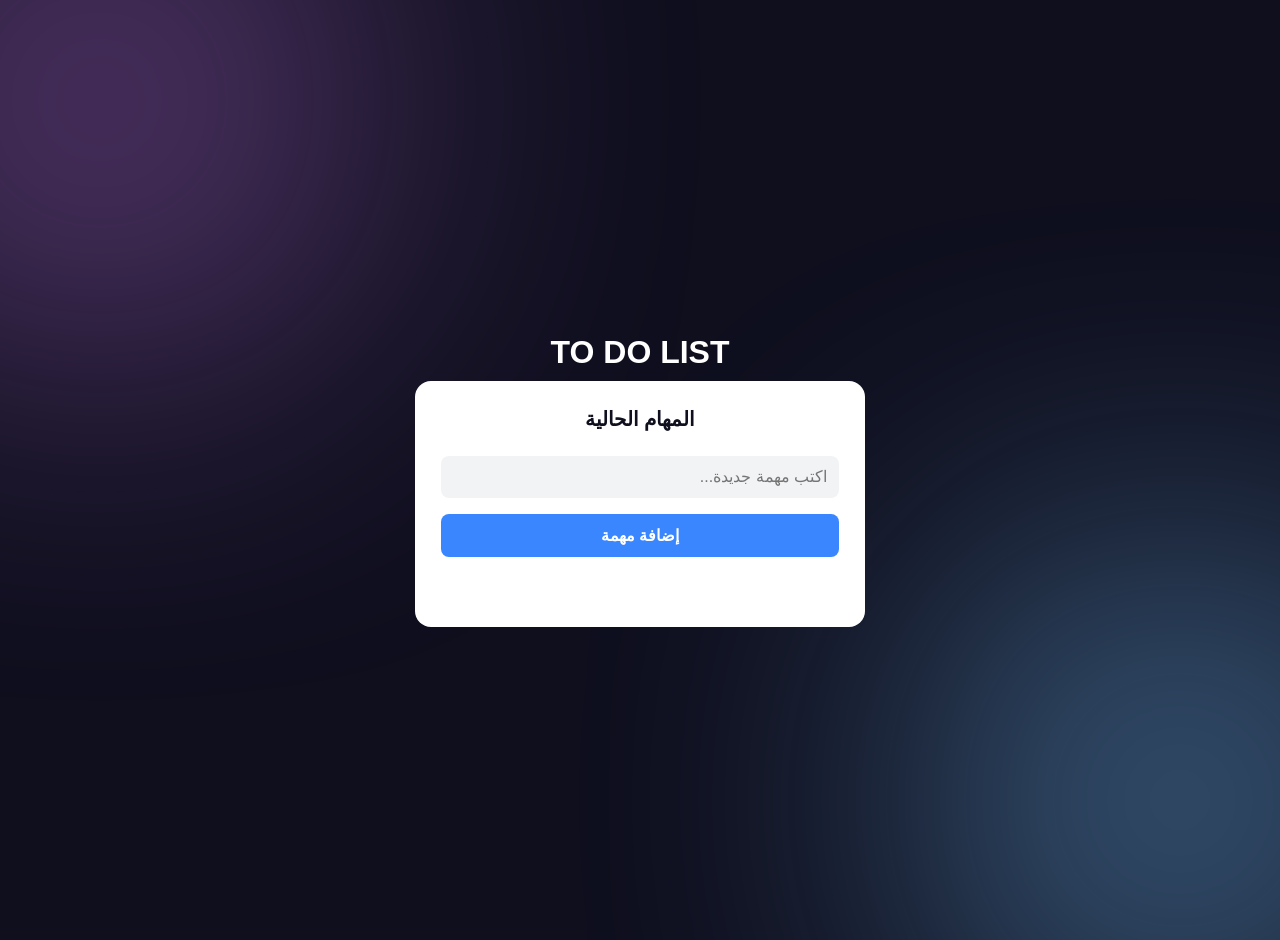
==== index.html @ 3a8baf2b "Rename file to index.html" ====
<!DOCTYPE html>
<html lang="ar" dir="rtl">
<head>
    <meta charset="UTF-8">
    <meta name="viewport" content="width=device-width, initial-scale=1.0">
    <title>TO DO LIST</title>
    <link rel="stylesheet" href="To-do_list.css">
    <link rel="icon" type="image/png" sizes="32x32" href="WhatsApp Image 2026-03-20 at 14.08.22.jpeg">
</head>
<body>

    <h1>TO DO LIST</h1>
    
    <div class="container">
        <h2>المهام الحالية</h2>
        
        <input type="text" id="taskInput" placeholder="اكتب مهمة جديدة...">
        <button onclick="addTask()">إضافة مهمة</button>
        
        <ul id="taskList"></ul>
    </div>

    <script src="To-do_list.js"></script>
</body>
</html>
---- To-do_list.css ----
body {
    min-height: 100vh;
    position: relative;
    margin: 0;
    padding: 20px;
    background-color: #0f0f1e;
    color: #ffffff;
    overflow-x: hidden;
    display: flex;
    justify-content: center;
    align-items: center;
    font-family: 'cairo', Arial, Helvetica, sans-serif;
    flex-direction: column;
}

body::before,
body::after {
    content: "";
    position: fixed;
    width: 500px;
    height: 500px;
    border-radius: 50%;
    opacity: 0.5;
    animation: move 20s infinite alternate;
    filter: blur(150px);
    z-index: -1;
}

body::before {
    background: #b76fd9;
    top: -150px; left: -150px;
}

body::after {
    background: #77c6ff;
    bottom: -150px; right: -150px;
    animation-delay: -10s;
}

@keyframes move {
    0% { transform: translate(0,0) scale(1); }
    33% { transform: translate(100px,-50px) scale(1.1); }
    66% { transform: translate(-20px,20px) scale(0.9); }
    100% { transform: translate(50px,100px) scale(1.05); }
}

h1 {
    font-family: 'cairo', Arial, sans-serif;
    margin-bottom: 10px;
}

.container {
    background: #ffffff;
    backdrop-filter: blur(12px);
    border: 1px solid rgba(255, 255, 255, 0.3);
    border-radius: 16px; 
    padding: 25px;
    width: 90%; 
    max-width: 450px; 
    min-height: 200px;
    display: flex;
    justify-content: center;
    align-items: center;
    flex-direction: column;
    box-sizing: border-box;
}

h2 {
    color: #0f0f1e;
    font-size: 125%;
    text-align: center;
    margin-top: 0;
}

input, button {
    width: 100%;
    padding: 12px;
    margin: 8px 0;
    border-radius: 8px;
    border: none;
    box-sizing: border-box;
    font-size: 16px;
}

input {
    background: #f1f3f5;
    color: #0f0f1e;
}

button {
    background: #3a86ff;
    color: #ffffff;
    cursor: pointer;
    font-weight: bold;
    transition: background 0.2s;
}

button:hover {
    background: #256bdf;
}

#taskList {
    width: 100%;
    padding: 0;
    list-style: none;
    margin-top: 20px;
    color: #0f0f1e;
}

#taskList li {
    background: #f1f3f5;
    padding: 12px;
    margin-bottom: 8px;
    border-radius: 6px;
    cursor: pointer;
    transition: all 0.2s ease;
    text-align: right;
}

#taskList li:hover {
    background: #ffe3e3;
    color: #e63946;
    text-decoration: line-through;
}
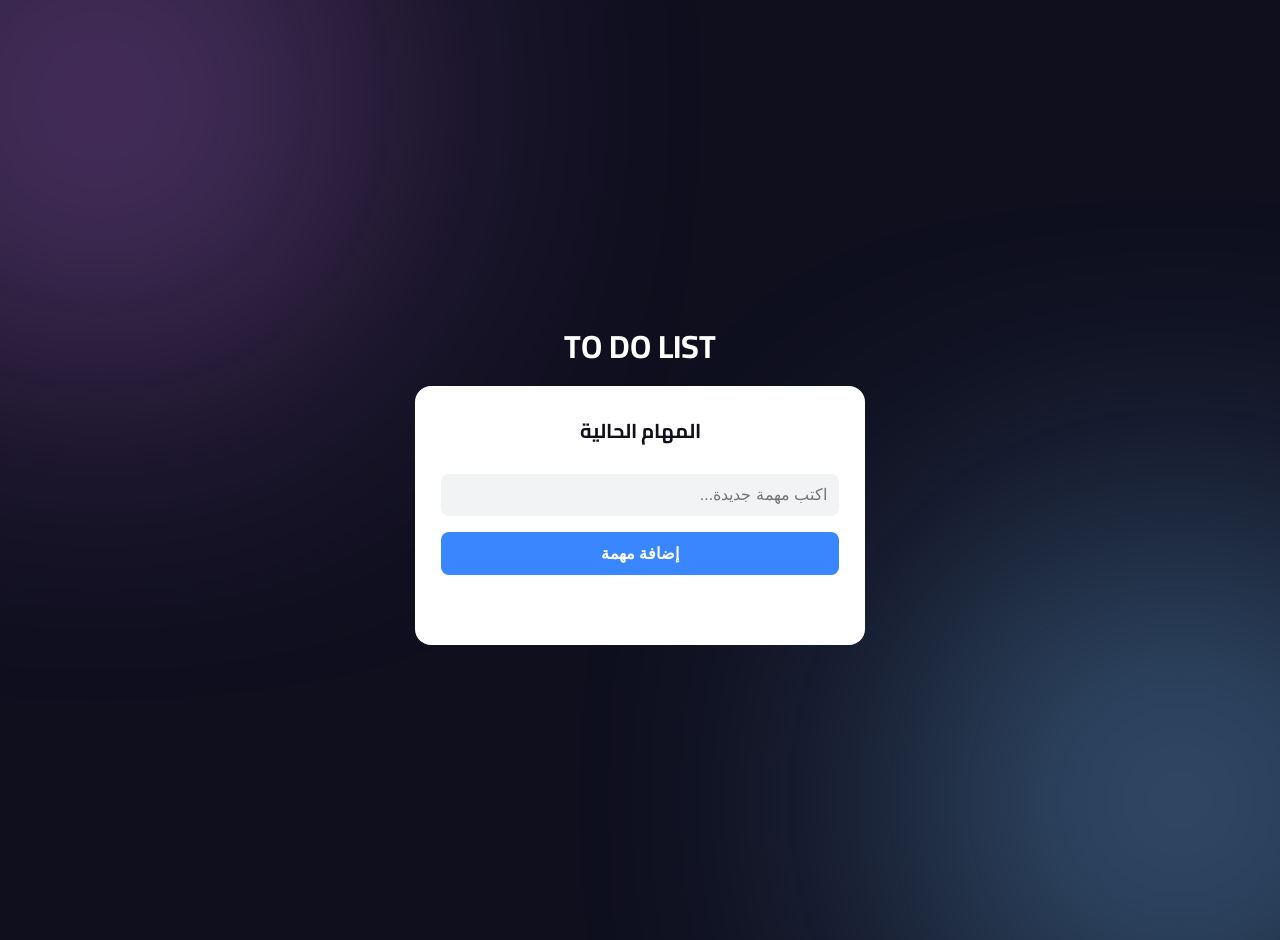
==== commit 9ab099f6: "add cairo font and update style" ====
--- a/index.html
+++ b/index.html
@@ -6,6 +6,9 @@
     <title>TO DO LIST</title>
     <link rel="stylesheet" href="To-do_list.css">
     <link rel="icon" type="image/png" sizes="32x32" href="WhatsApp Image 2026-03-20 at 14.08.22.jpeg">
+    <link rel="preconnect" href="https://fonts.googleapis.com">
+    <link rel="preconnect" href="https://fonts.gstatic.com" crossorigin>
+    <link href="https://fonts.googleapis.com/css2?family=Cairo:wght@400;600;700&display=swap" rel="stylesheet">
 </head>
 <body>
 
--- a/To-do_list.css
+++ b/To-do_list.css
@@ -9,7 +9,7 @@
     display: flex;
     justify-content: center;
     align-items: center;
-    font-family: 'cairo', Arial, Helvetica, sans-serif;
+    font-family: 'Cairo', -apple-system, BlinkMacSystemFont, "Segoe UI", Roboto, Helvetica, Arial, sans-serif;
     flex-direction: column;
 }
 
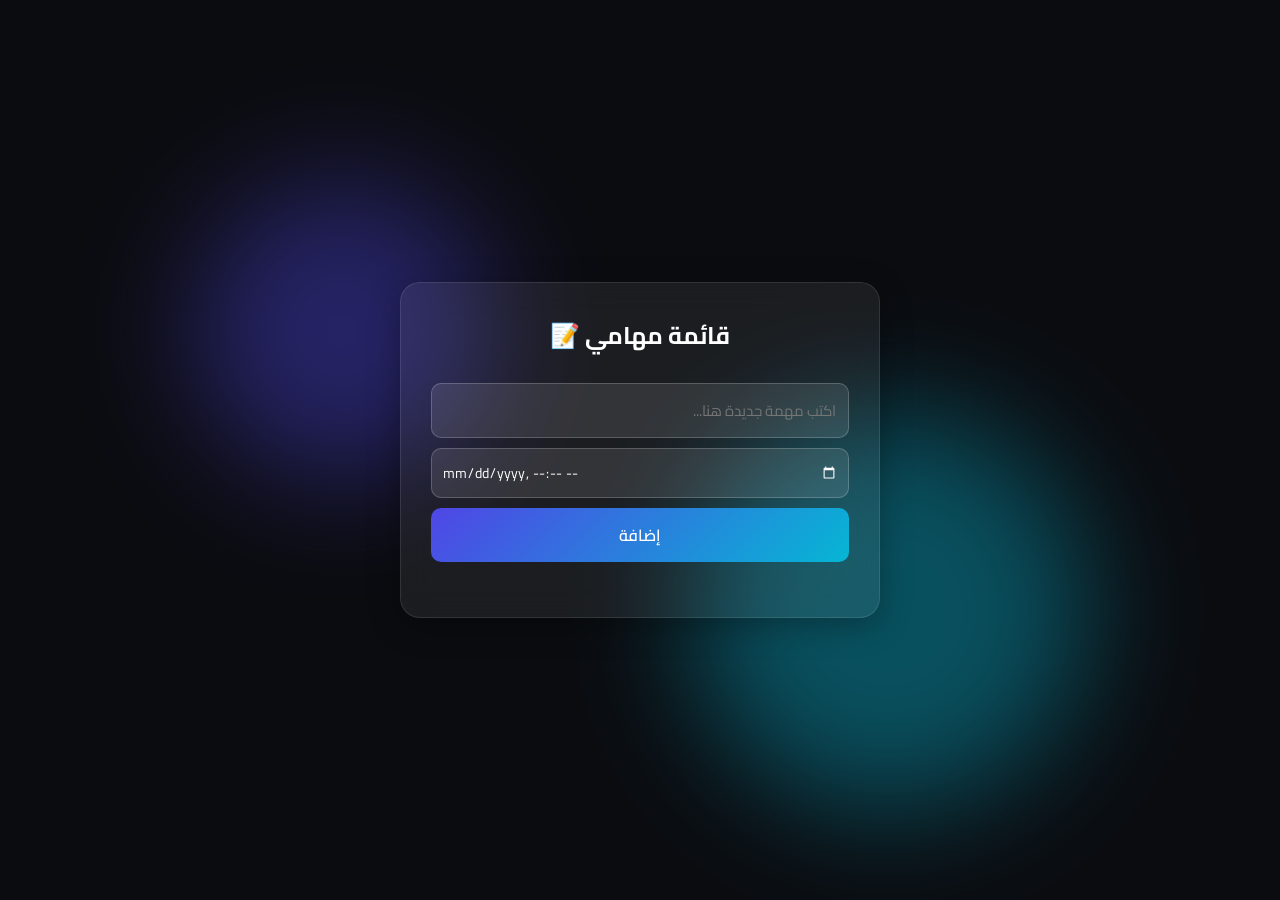
==== commit 92e11c17: "feat: add task deadline, enter key support, and clean animations" ====
--- a/index.html
+++ b/index.html
@@ -3,24 +3,31 @@
 <head>
     <meta charset="UTF-8">
     <meta name="viewport" content="width=device-width, initial-scale=1.0">
-    <title>TO DO LIST</title>
+    <title>قائمة المهام الذكية</title>
     <link rel="stylesheet" href="To-do_list.css">
-    <link rel="icon" type="image/png" sizes="32x32" href="WhatsApp Image 2026-03-20 at 14.08.22.jpeg">
+    
     <link rel="preconnect" href="https://fonts.googleapis.com">
     <link rel="preconnect" href="https://fonts.gstatic.com" crossorigin>
-    <link href="https://fonts.googleapis.com/css2?family=Cairo:wght@400;600;700&display=swap" rel="stylesheet">
+    <link href="https://fonts.googleapis.com/css2?family=Cairo:wght@300;400;600;700&display=swap" rel="stylesheet">
 </head>
 <body>
 
-    <h1>TO DO LIST</h1>
-    
-    <div class="container">
-        <h2>المهام الحالية</h2>
+    <div class="blob-container">
+        <div class="blob blob1"></div>
+        <div class="blob blob2"></div>
+    </div>
+
+    <div class="todo-container">
+        <h2>قائمة مهامي 📝</h2>
         
-        <input type="text" id="taskInput" placeholder="اكتب مهمة جديدة...">
-        <button onclick="addTask()">إضافة مهمة</button>
-        
-        <ul id="taskList"></ul>
+        <div class="input-container">
+            <input type="text" id="taskInput" placeholder="اكتب مهمة جديدة هنا...">
+            <input type="datetime-local" id="taskDeadline" title="اختر موعد المهمة">
+            <button onclick="addTask()">إضافة</button>
+        </div>
+
+        <ul id="taskList">
+        </ul>
     </div>
 
     <script src="To-do_list.js"></script>
--- a/To-do_list.css
+++ b/To-do_list.css
@@ -1,124 +1,198 @@
+* {
+    box-sizing: border-box;
+    margin: 0;
+    padding: 0;
+    font-family: 'Cairo', sans-serif;
+}
+
 body {
-    min-height: 100vh;
-    position: relative;
-    margin: 0;
-    padding: 20px;
-    background-color: #0f0f1e;
-    color: #ffffff;
-    overflow-x: hidden;
+    background-color: #0b0c10;
+    height: 100vh;
     display: flex;
     justify-content: center;
     align-items: center;
-    font-family: 'Cairo', -apple-system, BlinkMacSystemFont, "Segoe UI", Roboto, Helvetica, Arial, sans-serif;
-    flex-direction: column;
+    overflow: hidden;
+    position: relative;
 }
 
-body::before,
-body::after {
-    content: "";
-    position: fixed;
-    width: 500px;
-    height: 500px;
-    border-radius: 50%;
-    opacity: 0.5;
-    animation: move 20s infinite alternate;
-    filter: blur(150px);
-    z-index: -1;
+.blob-container {
+    position: absolute;
+    width: 100%;
+    height: 100%;
+    overflow: hidden;
+    z-index: 1;
 }
 
-body::before {
-    background: #b76fd9;
-    top: -150px; left: -150px;
+.blob {
+    position: absolute;
+    border-radius: 50%;
+    filter: blur(60px);
+    opacity: 0.4;
+    animation: move 10s infinite alternate ease-in-out;
 }
 
-body::after {
-    background: #77c6ff;
-    bottom: -150px; right: -150px;
-    animation-delay: -10s;
+.blob1 {
+    width: 300px;
+    height: 300px;
+    background: #4f46e5;
+    top: 20%;
+    left: 15%;
+}
+
+.blob2 {
+    width: 400px;
+    height: 400px;
+    background: #06b6d4;
+    bottom: 10%;
+    right: 15%;
+    animation-delay: 2s;
 }
 
 @keyframes move {
-    0% { transform: translate(0,0) scale(1); }
-    33% { transform: translate(100px,-50px) scale(1.1); }
-    66% { transform: translate(-20px,20px) scale(0.9); }
-    100% { transform: translate(50px,100px) scale(1.05); }
+    0% { transform: translateY(0) scale(1); }
+    100% { transform: translateY(40px) scale(1.2); }
 }
 
-h1 {
-    font-family: 'cairo', Arial, sans-serif;
-    margin-bottom: 10px;
-}
-
-.container {
-    background: #ffffff;
-    backdrop-filter: blur(12px);
-    border: 1px solid rgba(255, 255, 255, 0.3);
-    border-radius: 16px; 
-    padding: 25px;
-    width: 90%; 
-    max-width: 450px; 
-    min-height: 200px;
-    display: flex;
-    justify-content: center;
-    align-items: center;
-    flex-direction: column;
-    box-sizing: border-box;
+.todo-container {
+    background: rgba(255, 255, 255, 0.07);
+    backdrop-filter: blur(16px);
+    -webkit-backdrop-filter: blur(16px);
+    border: 1px solid rgba(255, 255, 255, 0.1);
+    padding: 30px;
+    border-radius: 20px;
+    width: 90%;
+    max-width: 480px;
+    z-index: 2;
+    box-shadow: 0 8px 32px 0 rgba(0, 0, 0, 0.3);
 }
 
 h2 {
-    color: #0f0f1e;
-    font-size: 125%;
+    color: #ffffff;
     text-align: center;
-    margin-top: 0;
+    margin-bottom: 25px;
+    font-weight: 700;
 }
 
-input, button {
-    width: 100%;
+.input-container {
+    display: flex;
+    flex-direction: column;
+    gap: 10px;
+    margin-bottom: 25px;
+}
+
+input[type="text"] {
     padding: 12px;
-    margin: 8px 0;
-    border-radius: 8px;
+    background: rgba(255, 255, 255, 0.1);
+    border: 1px solid rgba(255, 255, 255, 0.2);
+    border-radius: 10px;
+    color: #fff;
+    font-size: 15px;
+    outline: none;
+    transition: 0.3s;
+}
+
+input[type="datetime-local"] {
+    padding: 10px;
+    background: rgba(255, 255, 255, 0.1);
+    border: 1px solid rgba(255, 255, 255, 0.2);
+    border-radius: 10px;
+    color: #fff;
+    font-size: 14px;
+    outline: none;
+    cursor: pointer;
+}
+
+input[type="datetime-local"]::-webkit-calendar-picker-indicator {
+    filter: invert(1);
+}
+
+input:focus {
+    border-color: #06b6d4;
+    background: rgba(255, 255, 255, 0.15);
+}
+
+button {
+    padding: 12px;
+    background: linear-gradient(135deg, #4f46e5, #06b6d4);
     border: none;
-    box-sizing: border-box;
+    border-radius: 10px;
+    color: white;
+    font-weight: 600;
+    cursor: pointer;
+    font-size: 16px;
+    transition: 0.3s ease;
+}
+
+button:hover {
+    transform: translateY(-2px);
+    box-shadow: 0 5px 15px rgba(6, 182, 212, 0.4);
+}
+
+#taskList {
+    list-style: none;
+    max-height: 280px;
+    overflow-y: auto;
+    padding-right: 5px;
+}
+
+#taskList::-webkit-scrollbar {
+    width: 5px;
+}
+#taskList::-webkit-scrollbar-thumb {
+    background: rgba(255, 255, 255, 0.2);
+    border-radius: 10px;
+}
+#taskList li {
+    background: rgba(255, 255, 255, 0.08);
+    border: 1px solid rgba(255, 255, 255, 0.05);
+    padding: 12px 15px;
+    margin-bottom: 10px;
+    border-radius: 12px;
+    display: flex;
+    justify-content: space-between;
+    align-items: center;
+    color: #ffffff;
+    transition: all 0.3s ease;
+}
+
+.task-content {
+    display: flex;
+    flex-direction: column;
+    gap: 4px;
+    cursor: pointer;
+    flex-grow: 1;
+    text-align: right;
+}
+
+.task-text {
     font-size: 16px;
 }
 
-input {
-    background: #f1f3f5;
-    color: #0f0f1e;
+.task-time {
+    font-size: 12px;
+    color: #a1a1aa;
 }
 
-button {
-    background: #3a86ff;
-    color: #ffffff;
-    cursor: pointer;
-    font-weight: bold;
-    transition: background 0.2s;
+#taskList li.completed {
+    opacity: 0.5;
 }
 
-button:hover {
-    background: #256bdf;
+#taskList li.completed .task-text {
+    text-decoration: line-through;
+    color: #94a3b8;
 }
 
-#taskList {
-    width: 100%;
-    padding: 0;
-    list-style: none;
-    margin-top: 20px;
-    color: #0f0f1e;
+.delete-btn {
+    background: transparent !important;
+    border: none !important;
+    box-shadow: none !important;
+    color: #ef4444 !important;
+    font-size: 18px;
+    padding: 0 5px !important;
+    cursor: pointer;
+    transition: transform 0.2s ease;
 }
 
-#taskList li {
-    background: #f1f3f5;
-    padding: 12px;
-    margin-bottom: 8px;
-    border-radius: 6px;
-    cursor: pointer;
-    transition: all 0.2s ease;
-    text-align: right;
-}
-
-#taskList li:hover {
-    background: #ffe3e3;
-    color: #e63946;
-    text-decoration: line-through;
+.delete-btn:hover {
+    transform: scale(1.3) !important;
 }
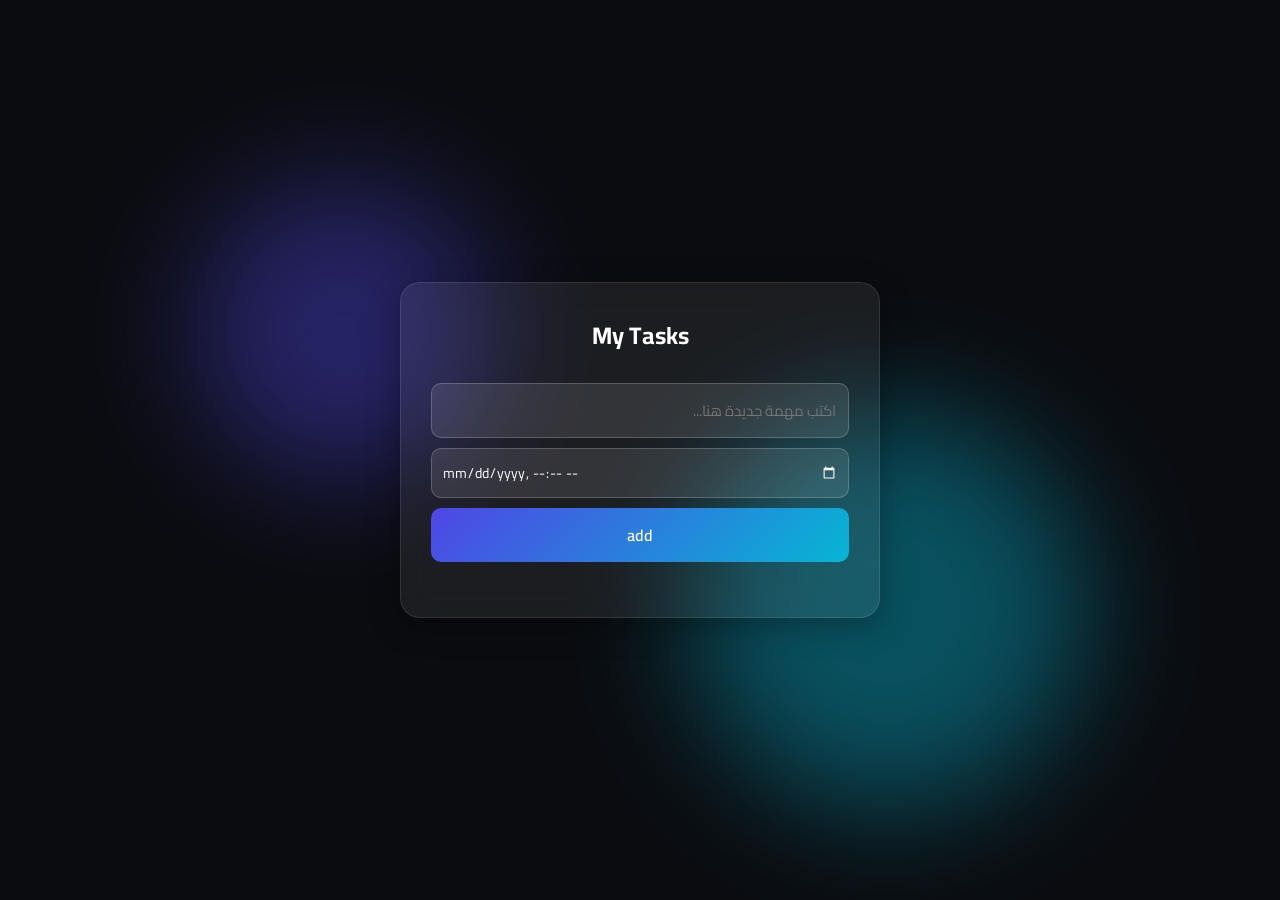
==== commit cb726942: "feat: add task deadline, enter key support, and clean animations" ====
--- a/index.html
+++ b/index.html
@@ -3,9 +3,9 @@
 <head>
     <meta charset="UTF-8">
     <meta name="viewport" content="width=device-width, initial-scale=1.0">
-    <title>قائمة المهام الذكية</title>
+    <title>My Tasks</title>
     <link rel="stylesheet" href="To-do_list.css">
-    
+
     <link rel="preconnect" href="https://fonts.googleapis.com">
     <link rel="preconnect" href="https://fonts.gstatic.com" crossorigin>
     <link href="https://fonts.googleapis.com/css2?family=Cairo:wght@300;400;600;700&display=swap" rel="stylesheet">
@@ -18,12 +18,12 @@
     </div>
 
     <div class="todo-container">
-        <h2>قائمة مهامي 📝</h2>
+        <h2>My Tasks</h2>
         
         <div class="input-container">
             <input type="text" id="taskInput" placeholder="اكتب مهمة جديدة هنا...">
             <input type="datetime-local" id="taskDeadline" title="اختر موعد المهمة">
-            <button onclick="addTask()">إضافة</button>
+            <button onclick="addTask()">add</button>
         </div>
 
         <ul id="taskList">
